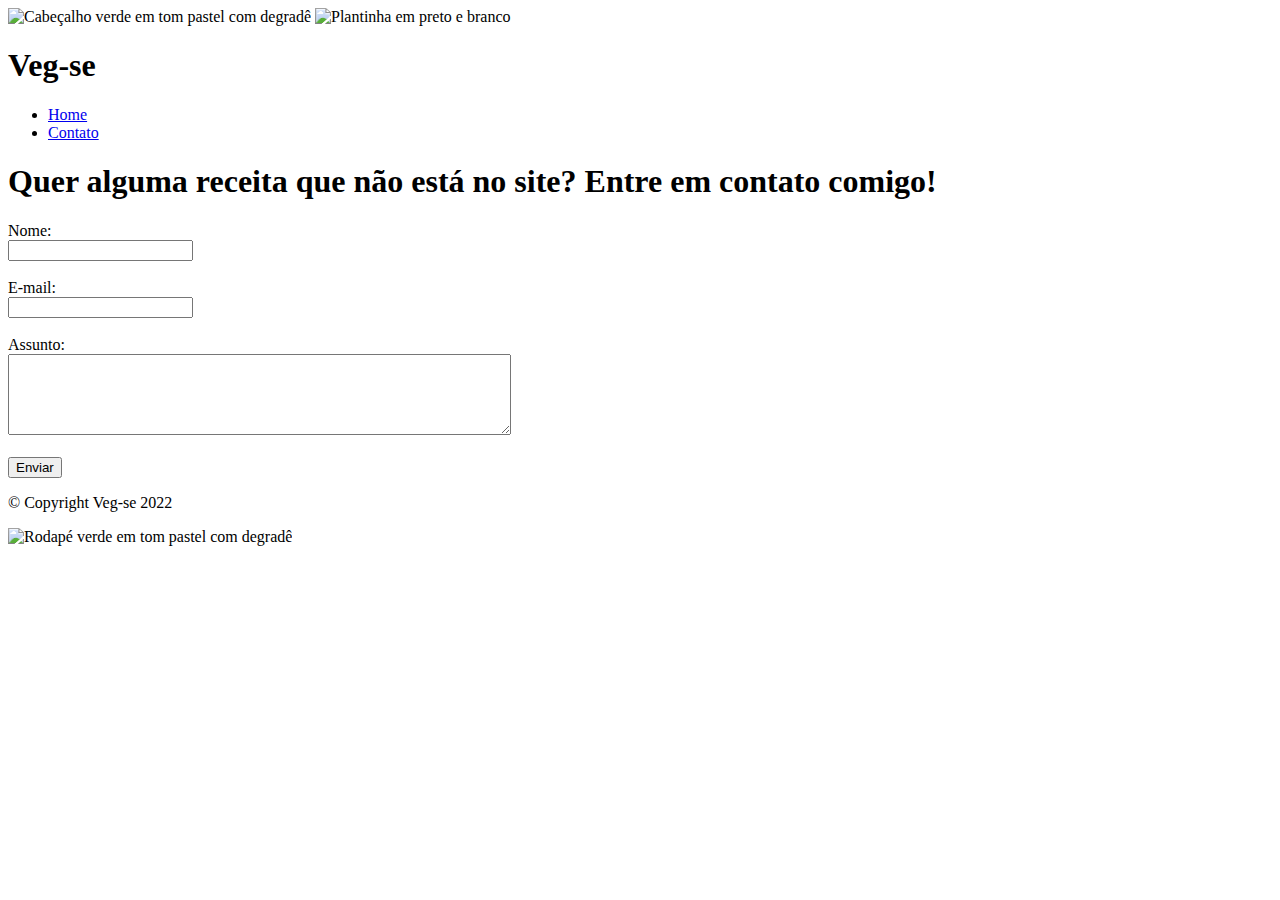
==== contato.html @ 6c32232a "Mudando descrição de alt no header" ====
<!DOCTYPE html>
<html lang="pt-br">
<head>
    <meta charset="UTF-8">
    <meta http-equiv="X-UA-Compatible" content="IE=edge">
    <meta name="viewport" content="width=device-width, initial-scale=1.0">
    <link rel="icon" href="assets/img/vegan.png" type="image/x-icon">
    <title>Contato</title>
</head>
<body>
    <header>
        <div>
            <img width="1335rem" height="60rem" src="assets/img/green.jpg" alt="Cabeçalho verde em tom pastel com degradê">
            <img width="50rem" src="assets/img/plantinha.png" alt="Plantinha em preto e branco">
            <h1>Veg-se</h1>
        </div>
        <nav>
            <ul>
                <li>
                    <a href="index.html">Home</a>
                </li>
                <li>
                    <a href="contato.html">Contato</a>
                </li>
            </ul>
        </nav>
    </header>
    <main>
        <h1>Quer alguma receita que não está no site? Entre em contato comigo!</h1>
        <form>
            <label for="nome">Nome:</label> <br>
            <input type="text" id="nome">
            <br>
            <br>
            <label for="email">E-mail:</label> <br>
            <input type="email" id="email">
            <br>
            <br>
            <label for="assunto">Assunto:</label> <br>
            <textarea name="assunto" id="assunto" cols="60" rows="5"></textarea>
            <br>
            <br>
            <button>Enviar</button>
        </form>
    </main>
    <footer>
        <p>&copy; Copyright Veg-se 2022</p>
        <img width="1335rem" height="200rem" src="assets/img/green.jpg" alt="Rodapé verde em tom pastel com degradê">
    </footer>
</body>
</html>
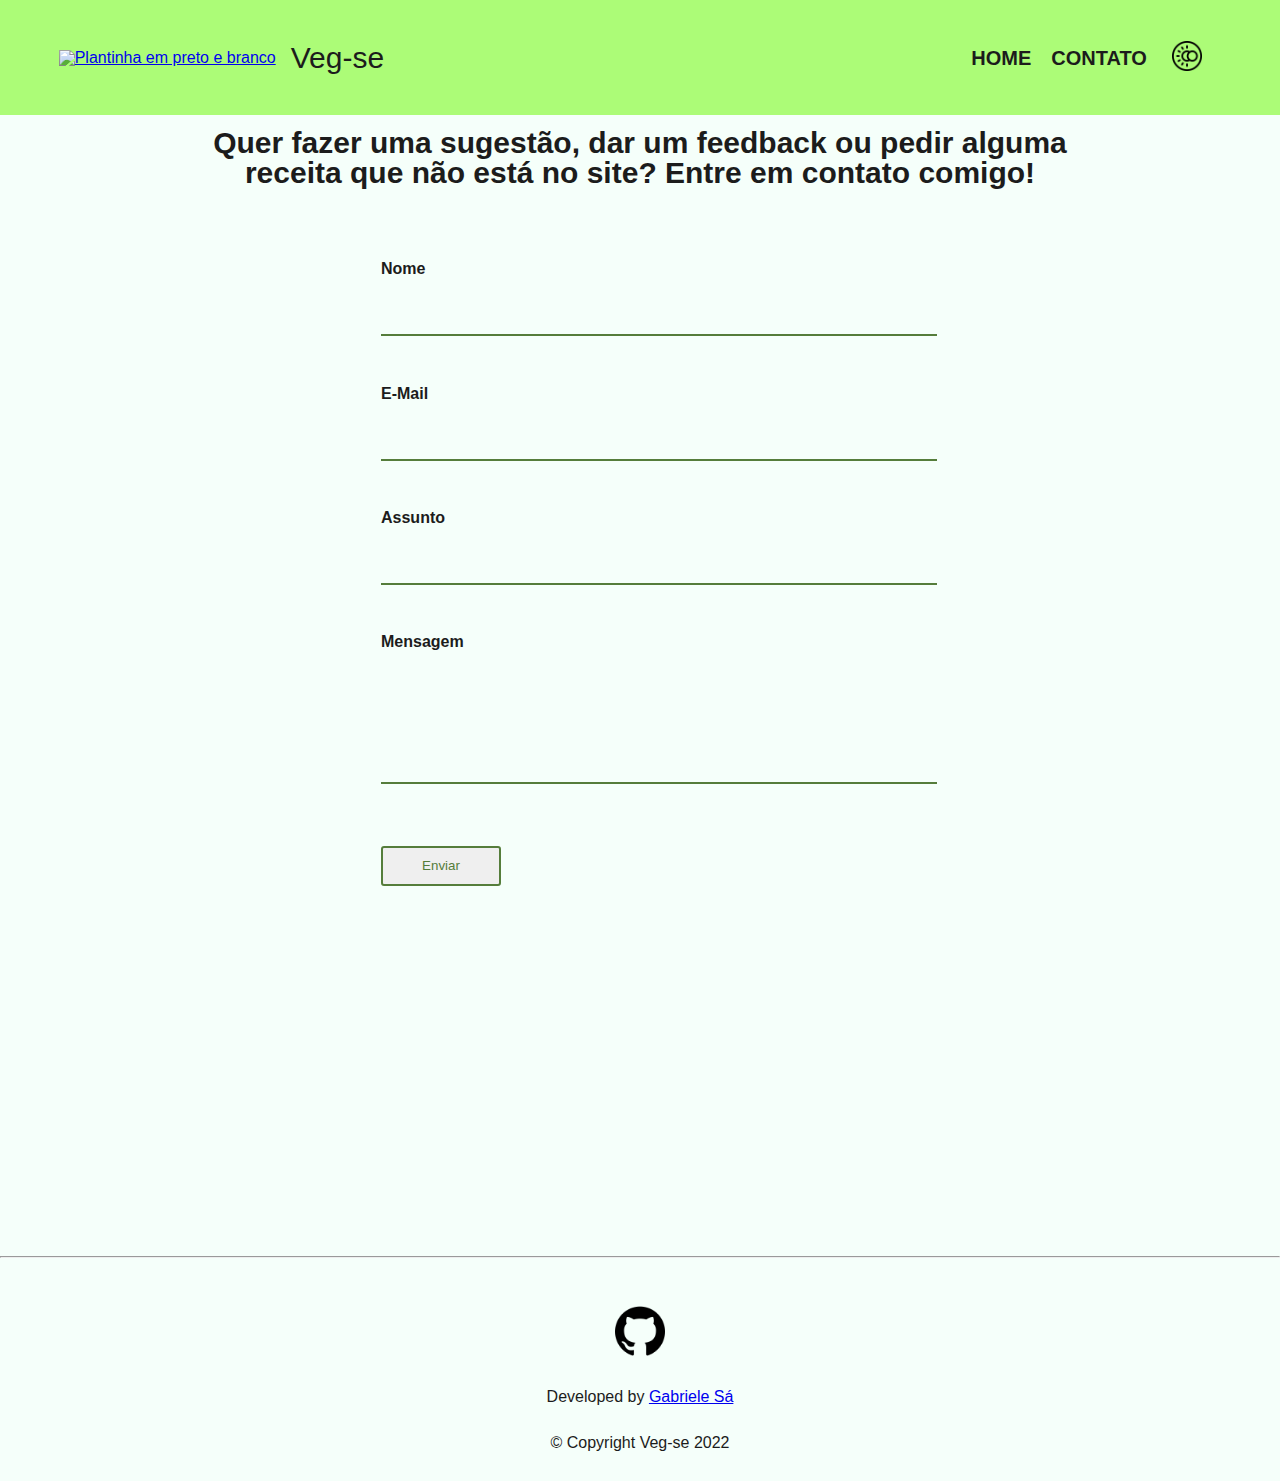
==== commit b7e0d866: "Adicionando CSS e JavaScript" ====
--- a/contato.html
+++ b/contato.html
@@ -5,47 +5,70 @@
     <meta http-equiv="X-UA-Compatible" content="IE=edge">
     <meta name="viewport" content="width=device-width, initial-scale=1.0">
     <link rel="icon" href="assets/img/vegan.png" type="image/x-icon">
+    <link rel="stylesheet" href="assets/css/reset.css">
+    <link rel="stylesheet" href="assets/css/style.css">
     <title>Contato</title>
 </head>
 <body>
     <header>
-        <div>
-            <img width="1335rem" height="60rem" src="assets/img/green.jpg" alt="Cabeçalho verde em tom pastel com degradê">
-            <img width="50rem" src="assets/img/plantinha.png" alt="Plantinha em preto e branco">
-            <h1>Veg-se</h1>
+        <div id="cabecalho">
+            <div id="logo">
+                <a href="index.html"><img id="logo-img" src="assets/img/vegan.png" alt="Plantinha em preto e branco"><a> 
+                <h1 id="nome">Veg-se</h1>
+            </div>
+            <nav>
+                <ul>
+                    <li><a href="index.html">Home</a></li>
+                    <li><a href="contato.html">Contato</a></li>
+                    <li><img onclick="darkMode()" class="darkmode-img" width="30px" height="30px" src="assets/img/darkmode.png" alt="Darkmode icon" title="Dark/Light Theme"></li>
+                </ul>
+            </nav>
         </div>
-        <nav>
-            <ul>
-                <li>
-                    <a href="index.html">Home</a>
-                </li>
-                <li>
-                    <a href="contato.html">Contato</a>
-                </li>
-            </ul>
-        </nav>
     </header>
     <main>
-        <h1>Quer alguma receita que não está no site? Entre em contato comigo!</h1>
-        <form>
-            <label for="nome">Nome:</label> <br>
-            <input type="text" id="nome">
-            <br>
-            <br>
-            <label for="email">E-mail:</label> <br>
-            <input type="email" id="email">
-            <br>
-            <br>
-            <label for="assunto">Assunto:</label> <br>
-            <textarea name="assunto" id="assunto" cols="60" rows="5"></textarea>
-            <br>
-            <br>
-            <button>Enviar</button>
-        </form>
+        <div class="area">
+            <h1>Quer fazer uma sugestão, dar um feedback ou pedir alguma receita que não está no site? Entre em contato comigo!</h1>
+            <div class="formulario">
+        
+                <form class="form">
+                    <div class="form-item col-responsive">
+                        <input onkeyup="validaNome()" class="input" type="text" id="name"/>
+                        <label class="label" for="nome">Nome</label>
+                    </div>
+                    <div id = "txtNome"></div> 
+                    <div class="form-item col-responsive">
+                        <input onkeyup="validaEmail()" class="input" type="text" id="email"/>
+                        <label class="label" for="email">E-mail</label>
+                    </div>
+                    <div id = "txtEmail"></div> 
+                    <div class="form-item">
+                        <input onkeyup="validaAssunto()" class="input" type="text" id="assunto"/>
+                        <label class="label" for="assunto">Assunto</label>
+                    </div>
+                    <div id = "txtAssunto"></div> 
+                    <div class="form-item">
+                        <textarea onkeyup="validaMensagem()" class="textarea" name="mensagem" id="textarea"></textarea>
+                        <label class="label" for="mensagem">Mensagem</label>
+                    </div>
+                    <div id = "txtMensagem"></div> 
+                    <div class="form-item">
+                        <button onclick="enviar()" class="botao">Enviar</button>
+                        <!--<input class="botao" type="submit" value="Enviar"/>-->
+                    </div>
+                </form>
+                
+             </div>
+        </div>
     </main>
+    <hr class="rodape">
     <footer>
+        <div class="github">
+            <a href="https://github.com/psgabriele/fundamentos-web" target="_blank" title="veg-se github repository"><img src="assets/img/github.png" alt="Github logo" width="50px" height="50px" /></a>
+        </div>
+        <p>Developed by <a href="https://www.linkedin.com/in/gabriele-s%C3%A1/">Gabriele Sá</a></p>
         <p>&copy; Copyright Veg-se 2022</p>
-        <img width="1335rem" height="200rem" src="assets/img/green.jpg" alt="Rodapé verde em tom pastel com degradê">
     </footer>
+
+    <script src="assets/js/script.js"></script>
 </body>
 </html>--- a/assets/css/style.css
+++ b/assets/css/style.css
@@ -0,0 +1,281 @@
+/*Estilo geral do site*/
+:root {
+    --fundo: #F5FFFA;
+    --text: #1C1C1C;
+}
+body {
+    font-family: 'Gill Sans', 'Gill Sans MT', Calibri, 'Trebuchet MS', sans-serif;
+    background: var(--fundo);
+    color: var(--text);
+}
+#cabecalho {
+    background: #ACFC77;
+    width: 100%;
+    height: 12.8vh;
+    display: flex;
+    align-items: center;
+    justify-content: space-between;
+    padding: 0 1.46vw;
+    position: fixed;
+    z-index: 99;
+}
+#logo-img {
+    width: 40px;
+}
+#nome {
+    margin-left: 15px;
+    font-size: 30px;
+    font-family: 'Franklin Gothic Medium', 'Arial Narrow', Arial, sans-serif;
+    color: #1C1C1C;
+}
+#logo {
+    display: flex;
+    align-items: center;
+    padding: 40px;
+}
+nav ul {
+    display: flex;
+    align-items: center;
+}
+nav li {
+    display: inline;
+    margin: 0 20px 0 0;
+    position: relative;
+    right: 6vw;
+}
+nav a {
+    text-decoration: none;
+    text-transform: uppercase;
+    color: #1C1C1C;
+    font-weight: bold;
+    font-size: 20px;
+}
+nav a:hover {
+    color: #557D3B;
+}
+.darkmode-img {
+    margin-left: 5px;
+    transition: 0.1s;
+}
+.darkmode-img:hover {
+    width: 33px;
+    height:33px;
+}
+.rodape {
+    margin-top: 100px;
+}
+footer {
+    display: flex;
+    justify-content: center;
+    flex-direction: column;
+    align-items: center;
+    padding: 40px 0 0 0;
+}
+.github {
+    margin-bottom: 30px;
+}
+footer p {
+    margin-bottom: 30px;
+}
+/*Dark Theme*/
+.dark-theme {
+    background: var(--text);
+    color: var(--fundo)
+}
+
+/*Estilo da página index.html*/
+.fundo {
+    width: 100vw;
+    height: 90vh;
+    display: flex;
+    justify-content: center;
+    align-items: center;
+}
+.card {
+    width: 750px;
+    height: 250px;
+    display:flex;
+    justify-content: flex-end;
+    flex-direction: column;
+    gap: 10px;
+    background-image: url(../img/comida.jpg);
+    background-size: cover;
+    border: 10px solid #ACFC77;
+}
+.welcome {
+    display: flex;
+    flex-direction: column;
+    flex-wrap: wrap;
+    margin-left: 390px;
+    margin-bottom: 65px;
+    color:#F5FFFA;
+    font-family:'Trebuchet MS', 'Lucida Sans Unicode', 'Lucida Grande', 'Lucida Sans', Arial, sans-serif;
+}
+.welcome h1 {
+    font-size: 30px;
+    margin-bottom: 10px;
+}
+.welcome p {
+    font-size: 25px;
+}
+.container-slide {
+    background: #acfc77c7;
+    display: flex;
+    justify-content: center;
+    align-items: center;
+    border-radius: 100px;
+    width: 100vw;
+}
+
+.slide-controller:nth-child(1):checked ~ .slide-show .slides-list{--selected-item: 0;}
+.slide-controller:nth-child(2):checked ~ .slide-show .slides-list{--selected-item: 1;}
+
+.slide-show{
+    overflow: hidden;
+  }
+
+.slides-list{
+  --selected-item: 0;
+  --total-items: 2;
+  list-style-type: none;
+  margin: 10px 0;
+  padding: 0;
+  position: relative;
+  left: calc(var(--selected-item) * -100%);
+  width: calc(var(--total-items) * 100%);
+  transition: left 0.4s;
+  
+  display: grid;
+  grid-auto-flow: column;
+  grid-auto-columns: 1fr;
+}
+
+.slide section {
+    display: flex;
+    flex-direction: row;
+    justify-content: space-between;
+    flex-wrap: wrap;
+    padding: 60px;
+    margin-left: 50px;
+    margin-right: 50px;
+}
+.slide h2 {
+    font-size: 30px;
+    font-weight: bold;
+    text-align: center;
+    margin-top: 30px;
+}
+.ingredientes h3 {
+    font-size: 25px;
+    margin-bottom: 10px;
+}
+.ingredientes h4 {
+    font-size: 18px;
+    font-weight: bold;
+    margin-bottom: 5px;
+}
+.ingredientes ul {
+    margin-bottom: 4px;
+}
+.ingredientes li {
+    font-size: 18px;
+    margin-bottom: 1px;
+    list-style-type:disc;
+}
+.preparo h3 {
+    font-size: 25px;
+    margin-bottom: 10px;
+}
+
+/*Estilo da página contato.html*/
+.area {
+    width: 100vw;
+    height: 100vh;
+    position: relative;
+    padding: 10vw 0 10vw 0;
+}
+.area h1 {
+    padding: 0 210px 50px 210px;
+    font-size: 30px;
+    font-weight: bold;
+    text-align: center;
+    margin-bottom: 20px;
+    font-family:'Trebuchet MS', 'Lucida Sans Unicode', 'Lucida Grande', 'Lucida Sans', Arial, sans-serif;
+}
+input, textarea {
+    border: 0;
+    outline: 0;
+    font-size: 1.2em;
+    background: transparent;
+    color: #797979;
+    position: relative;
+    font-family: 'open_sansregular';
+  }
+  textarea { resize: none; }
+  .formulario {
+    max-width: 550px;
+    margin: 0 auto;
+    border-radius: 2px;
+  }
+  .form {
+    display: flex;
+    flex-wrap: wrap;
+  }
+  .form-item {
+    position: relative;
+    width: 100%;
+    padding: 1em;
+  }
+  #txtNome, #txtEmail, #txtAssunto, #txtMensagem {
+    position: relative;
+    margin-bottom: 30px;
+  }
+  .form-item .textarea {
+    height: 5em;
+  }
+  .form-item .input, .form-item .textarea {
+    display: block;
+    padding: 1em;
+    width: 100%;
+    transition: all 0.3s;
+    border-bottom: 2px solid #557D3B;
+  }
+  .form-item .input:focus, .form-item .textarea:focus {
+    border-bottom: 2px solid #333333;
+  }
+  .form-item .input:valid + .label, .form-item .input:focus + .label, .form-item .textarea:valid + .label, .form-item .textarea:focus + .label {
+    top: 0.2em;
+    left: 1em;
+    font-size: 1em;
+    font-weight: bold;
+  }
+  .form-item .input:valid, .form-item .textarea:valid {
+    border-bottom: 2px solid #557D3B;
+  }
+  .form-item .label {
+    position: absolute;
+    top: 2em;
+    left: 2em;
+    text-transform: capitalize;
+    transition: all 0.3s;
+  }
+  .form-item .botao {
+    display: block;
+    width:120px;
+    padding: 0.8em 0.6em;
+    border:2px #557D3B solid;
+    border-radius:3px; 
+    color: #557D3B;
+    cursor: pointer;
+    transition: all 0.3s;
+  }
+  .form-item .botao:hover {
+    background: #828282;
+    color: #ffffff;
+    border:2px #828282 solid;
+  }
+  .form-item .botao:active {
+    background-color:#ff9000;
+    color:#ffffff;
+    border:2px #ff9000 solid;
+  }